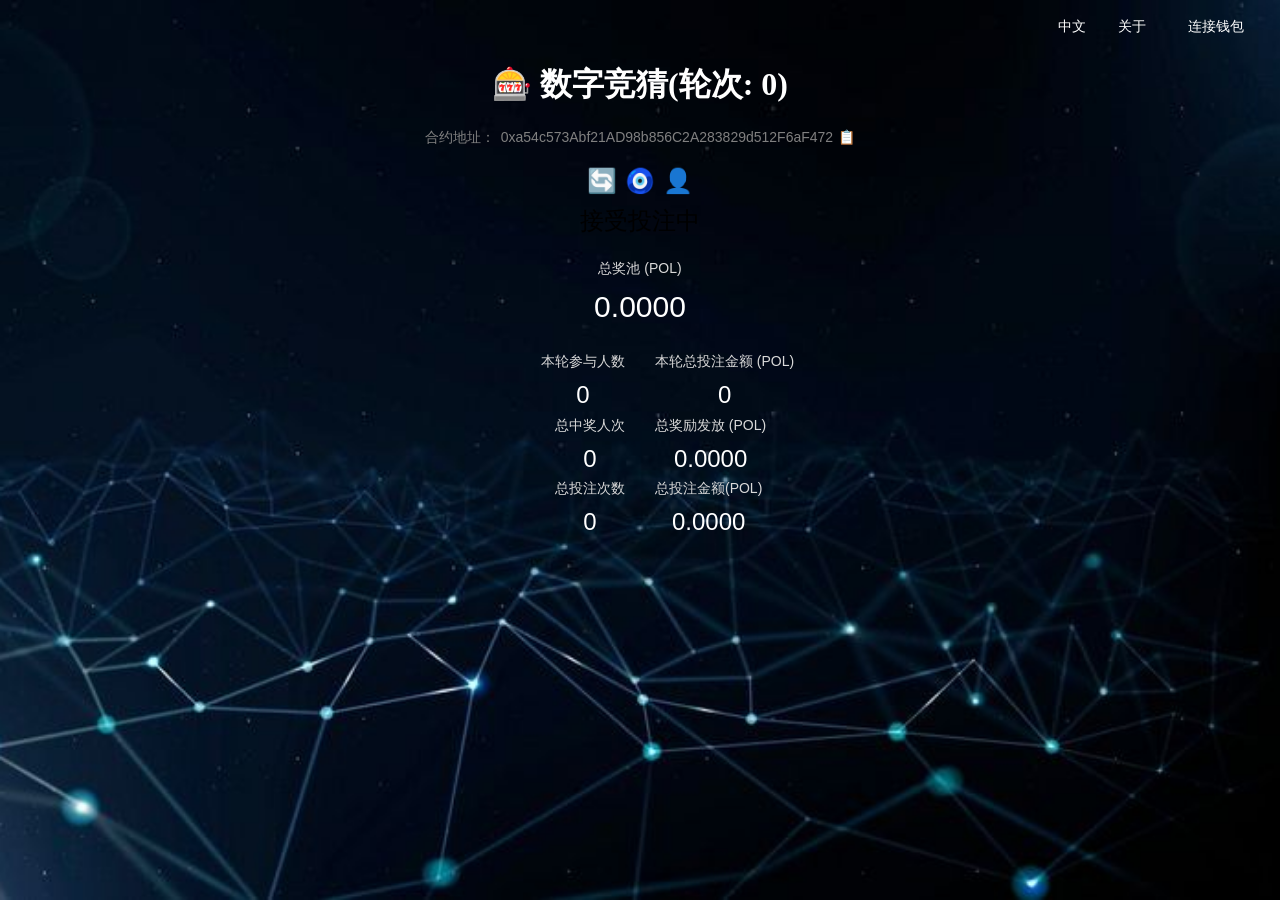
==== index.html @ 86226e98 "Updates" ====
<!doctype html>
<html lang="en">
  <head>
    <meta charset="UTF-8" />
    <link rel="icon" type="image/svg+xml" href="/assets/favorite-Ddxbu964.png" />
    <meta name="viewport" content="width=device-width, initial-scale=1.0" />
    <title>Lottery</title>
    <script type="module" crossorigin src="/assets/index-TdY_D0ew.js"></script>
    <link rel="modulepreload" crossorigin href="/assets/vendor-fsJ2yqg7.js">
    <link rel="modulepreload" crossorigin href="/assets/ant-icons-Cs-RbiQW.js">
    <link rel="modulepreload" crossorigin href="/assets/ant-design-vue-BV8TBcly.js">
    <link rel="modulepreload" crossorigin href="/assets/web3-WkWxvw6o.js">
    <link rel="stylesheet" crossorigin href="/assets/index-CSo5Z_oh.css">
  </head>
  <body>
    <div id="app"></div>
  </body>
</html>
---- assets/index-CSo5Z_oh.css ----
html,body,#app{height:100%;margin:0;padding:0}.fullscreen-container{width:100vw;height:100vh;min-height:100vh;box-sizing:border-box}.main-container[data-v-837d8d0d]{min-height:100vh;justify-content:center}.bg-img[data-v-837d8d0d]{background-image:url(/assets/bg1-DpiY-dr3.jpg);background-size:cover;background-position:center}#app{text-align:center}#components-dropdown-demo-placement .ant-btn[data-v-4ac08b9f]{margin-right:8px;margin-bottom:8px}[data-v-052fd3a4] .ant-drawer-body .ant-statistic-title{color:#000!important}.status[data-v-10174ab5]{margin-bottom:130px}.Betting[data-v-10174ab5]{color:green}.NoBetting[data-v-10174ab5]{color:gray}[data-v-10174ab5] .statistic-info .ant-statistic-title{color:#d9d9d9!important}[data-v-10174ab5] .statistic-info .ant-statistic-content,.loading[data-v-10174ab5]{color:#fff}.connect-wallet[data-v-0c377240]{display:flex;justify-content:flex-end}.about-lottery[data-v-606377b9]{color:#fff;max-width:700px;margin:0 auto}.section-title[data-v-606377b9]{font-size:xx-large;padding-top:10px;text-align:center;margin-bottom:10px}.about-lottery h2[data-v-606377b9]{font-size:1.4em;margin-top:1.5em;color:gold}.about-lottery ul[data-v-606377b9]{padding-left:1.2em}.about-lottery li[data-v-606377b9]{margin-bottom:.5em;line-height:1.6}[data-v-606377b9] .ant-breadcrumb-link{color:gray}[data-v-606377b9] .ant-breadcrumb a,[data-v-606377b9] .ant-breadcrumb-separator{color:#fff}.about-lottery[data-v-2dc44838]{color:#fff;max-width:700px;margin:0 auto}.section-title[data-v-2dc44838]{font-size:xx-large;padding-top:10px;text-align:center;margin-bottom:10px}.about-lottery h2[data-v-2dc44838]{font-size:1.4em;margin-top:1.5em;color:gold}.about-lottery ul[data-v-2dc44838]{padding-left:1.2em}.about-lottery li[data-v-2dc44838]{margin-bottom:.5em;line-height:1.6}[data-v-2dc44838] .ant-breadcrumb-link{color:gray}[data-v-2dc44838] .ant-breadcrumb a,[data-v-2dc44838] .ant-breadcrumb-separator,.white{color:#fff}
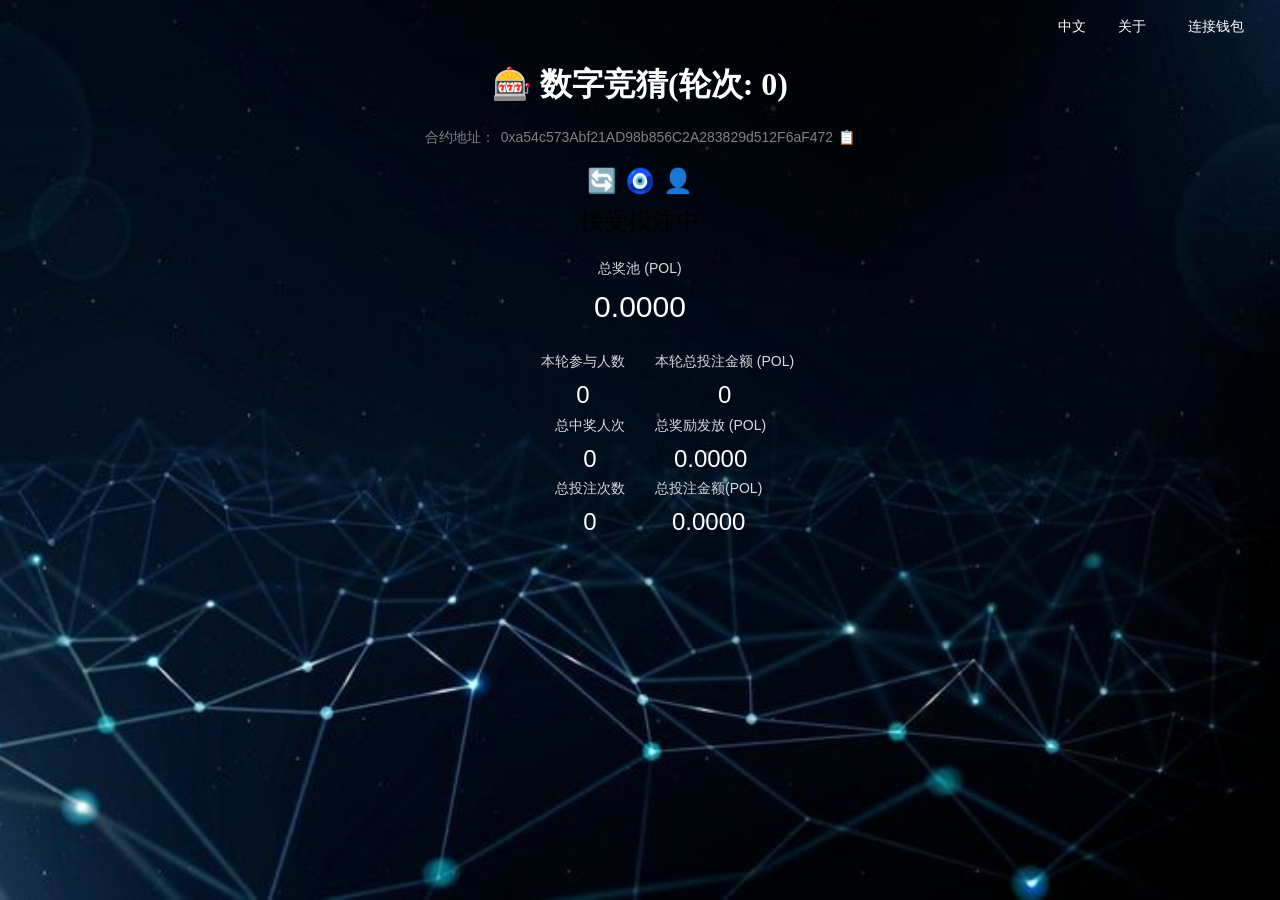
==== commit 169933d4: "Updates" ====
--- a/index.html
+++ b/index.html
@@ -5,12 +5,13 @@
     <link rel="icon" type="image/svg+xml" href="/assets/favorite-Ddxbu964.png" />
     <meta name="viewport" content="width=device-width, initial-scale=1.0" />
     <title>Lottery</title>
-    <script type="module" crossorigin src="/assets/index-TdY_D0ew.js"></script>
+    <script type="module" crossorigin src="/assets/index-CWCvC0KG.js"></script>
     <link rel="modulepreload" crossorigin href="/assets/vendor-fsJ2yqg7.js">
     <link rel="modulepreload" crossorigin href="/assets/ant-icons-Cs-RbiQW.js">
     <link rel="modulepreload" crossorigin href="/assets/ant-design-vue-BV8TBcly.js">
     <link rel="modulepreload" crossorigin href="/assets/web3-WkWxvw6o.js">
     <link rel="stylesheet" crossorigin href="/assets/index-CSo5Z_oh.css">
+    <link rel="sitemap" type="application/xml" title="Sitemap" href="/sitemap.xml">
   </head>
   <body>
     <div id="app"></div>
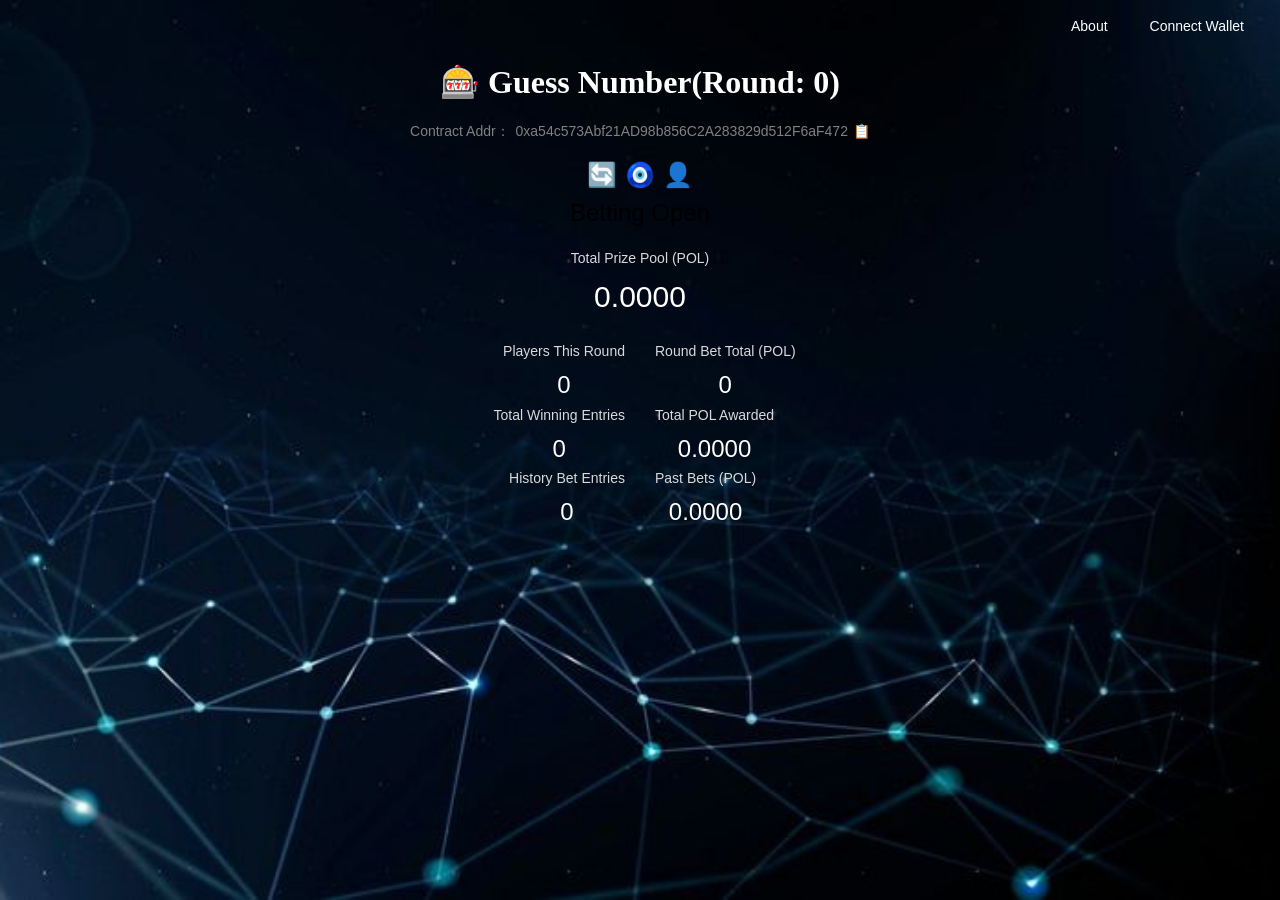
==== commit 7bfe9fed: "Updates" ====
--- a/index.html
+++ b/index.html
@@ -2,15 +2,16 @@
 <html lang="en">
   <head>
     <meta charset="UTF-8" />
+    <meta name="keywords" content="区块链, 彩票, Solidity, Web3, Ethereum, DApp, Lottery">
     <link rel="icon" type="image/svg+xml" href="/assets/favorite-Ddxbu964.png" />
     <meta name="viewport" content="width=device-width, initial-scale=1.0" />
     <title>Lottery</title>
-    <script type="module" crossorigin src="/assets/index-CWCvC0KG.js"></script>
-    <link rel="modulepreload" crossorigin href="/assets/vendor-fsJ2yqg7.js">
-    <link rel="modulepreload" crossorigin href="/assets/ant-icons-Cs-RbiQW.js">
-    <link rel="modulepreload" crossorigin href="/assets/ant-design-vue-BV8TBcly.js">
-    <link rel="modulepreload" crossorigin href="/assets/web3-WkWxvw6o.js">
-    <link rel="stylesheet" crossorigin href="/assets/index-CSo5Z_oh.css">
+    <script type="module" crossorigin src="/assets/index-BSCMgLMo.js"></script>
+    <link rel="modulepreload" crossorigin href="/assets/vendor-BO4irHur.js">
+    <link rel="modulepreload" crossorigin href="/assets/ant-icons-CSgaG7m3.js">
+    <link rel="modulepreload" crossorigin href="/assets/ant-design-vue-DFTw-vot.js">
+    <link rel="modulepreload" crossorigin href="/assets/web3-Xrw1RaKm.js">
+    <link rel="stylesheet" crossorigin href="/assets/index-DMDcup1k.css">
     <link rel="sitemap" type="application/xml" title="Sitemap" href="/sitemap.xml">
   </head>
   <body>
--- a/assets/index-DMDcup1k.css
+++ b/assets/index-DMDcup1k.css
@@ -0,0 +1 @@
+html,body,#app{height:100%;margin:0;padding:0}.fullscreen-container{width:100vw;height:100vh;min-height:100vh;box-sizing:border-box}.main-container[data-v-837d8d0d]{min-height:100vh;justify-content:center}.bg-img[data-v-837d8d0d]{background-image:url(/assets/bg1-DpiY-dr3.jpg);background-size:cover;background-position:center}#app{text-align:center}#components-dropdown-demo-placement .ant-btn[data-v-b0f76ce9]{margin-right:8px;margin-bottom:8px}[data-v-052fd3a4] .ant-drawer-body .ant-statistic-title{color:#000!important}.status[data-v-10174ab5]{margin-bottom:130px}.Betting[data-v-10174ab5]{color:green}.NoBetting[data-v-10174ab5]{color:gray}[data-v-10174ab5] .statistic-info .ant-statistic-title{color:#d9d9d9!important}[data-v-10174ab5] .statistic-info .ant-statistic-content,.loading[data-v-10174ab5]{color:#fff}.connect-wallet[data-v-0c377240]{display:flex;justify-content:flex-end}.about-lottery[data-v-606377b9]{color:#fff;max-width:700px;margin:0 auto}.section-title[data-v-606377b9]{font-size:xx-large;padding-top:10px;text-align:center;margin-bottom:10px}.about-lottery h2[data-v-606377b9]{font-size:1.4em;margin-top:1.5em;color:gold}.about-lottery ul[data-v-606377b9]{padding-left:1.2em}.about-lottery li[data-v-606377b9]{margin-bottom:.5em;line-height:1.6}[data-v-606377b9] .ant-breadcrumb-link{color:gray}[data-v-606377b9] .ant-breadcrumb a,[data-v-606377b9] .ant-breadcrumb-separator{color:#fff}.about-lottery[data-v-2dc44838]{color:#fff;max-width:700px;margin:0 auto}.section-title[data-v-2dc44838]{font-size:xx-large;padding-top:10px;text-align:center;margin-bottom:10px}.about-lottery h2[data-v-2dc44838]{font-size:1.4em;margin-top:1.5em;color:gold}.about-lottery ul[data-v-2dc44838]{padding-left:1.2em}.about-lottery li[data-v-2dc44838]{margin-bottom:.5em;line-height:1.6}[data-v-2dc44838] .ant-breadcrumb-link{color:gray}[data-v-2dc44838] .ant-breadcrumb a,[data-v-2dc44838] .ant-breadcrumb-separator,.white{color:#fff}
